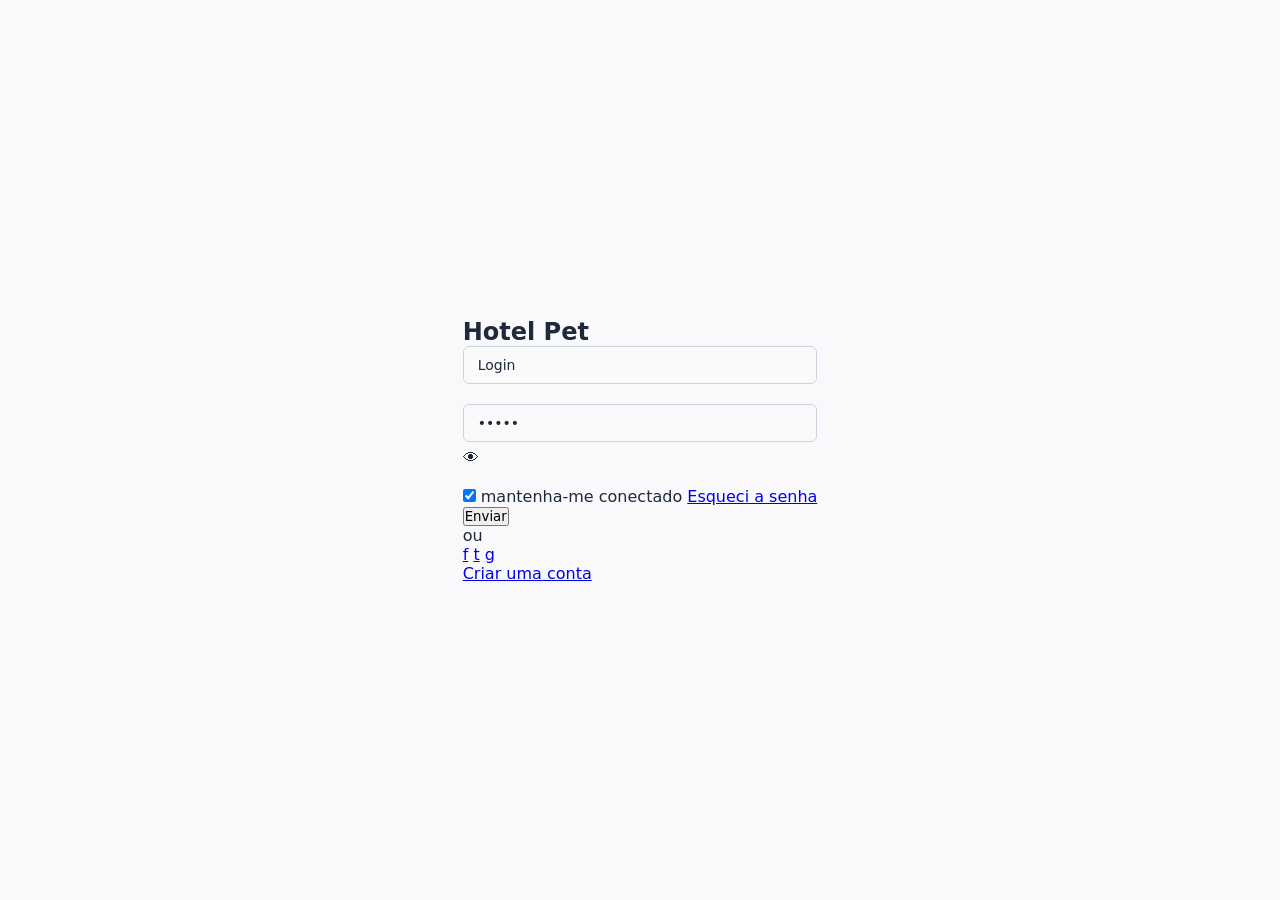
==== index.html @ 86fabcd9 "Adicionando trabalho ao GitHub" ====
<!DOCTYPE html>
<html lang="pt-BR">
<head>
  <meta charset="UTF-8">
  <meta name="viewport" content="width=device-width, initial-scale=1.0">
  <title>Hotel Pet</title>
  <link rel="stylesheet" href="global.css">
  <style>
    /* Estilos de controle para a Single Page Application (SPA) */
    .page {
      display: none;
      width: 100%;
    }
    .page.active-page {
      display: flex;
    }
    /* Esconde telas avulsas como Login e Criar Conta do layout com sidebar */
    .standalone-page {
      display: none;
      width: 100%;
      min-height: 100vh;
      align-items: center;
      justify-content: center;
    }
    .standalone-page.active-page {
      display: flex;
    }
    /* Estilos utilitários de cursor */
    [onclick] {
      cursor: pointer;
    }
  </style>
</head>
<body>

  <!-- ========================================== -->
  <!-- TELA 1: LOGIN                              -->
  <!-- ========================================== -->
  <section id="login" class="standalone-page active-page">
    <div class="login-container">
      <div class="image-section"></div>
      <div class="login-section">
        <h1 class="brand-title">Hotel Pet</h1>
        <form class="login-form" onsubmit="event.preventDefault(); navigateTo('pets');">
          <div class="form-group">
            <input type="text" class="form-control" placeholder="Login" value="Login">
          </div>
          <div class="form-group">
            <input type="password" class="form-control" placeholder="Senha" value="Senha">
            <span class="toggle-password">👁</span>
          </div>
          <div class="form-options">
            <label class="remember-me">
              <input type="checkbox" checked>
              <span>mantenha-me conectado</span>
            </label>
            <a href="#" onclick="alert('Instruções de recuperação enviadas.'); return false;" class="forgot-password">Esqueci a senha</a>
          </div>
          <button type="submit" class="btn-submit">Enviar</button>
        </form>
        <div class="divider"><span>ou</span></div>
        <div class="social-login">
          <a href="#" class="social-btn" title="Facebook">f</a>
          <a href="#" class="social-btn" title="Twitter">t</a>
          <a href="#" class="social-btn" title="Google">g</a>
        </div>
        <a href="#" onclick="navigateTo('criarConta'); return false;" class="create-account-link">Criar uma conta</a>
      </div>
    </div>
  </section>

  <!-- ========================================== -->
  <!-- TELA 2: CRIAR CONTA                        -->
  <!-- ========================================== -->
  <section id="criarConta" class="standalone-page">
    <div class="container">
      <div class="image-container"></div>
      <div class="card-container">
        <h1 class="brand-title">Hotel Pet</h1>
        <form class="register-form" onsubmit="event.preventDefault(); navigateTo('pets');">
          <div class="input-group">
            <input type="text" class="form-control" placeholder="Login" required>
          </div>
          <div class="input-group">
            <input type="password" class="form-control" placeholder="Senha" required>
            <button type="button" class="password-toggle" aria-label="Mostrar senha">👁</button>
          </div>
          <button type="submit" class="btn-submit">Criar conta</button>
        </form>
        <a href="#" onclick="navigateTo('login'); return false;" class="login-link">Já tem conta? Login</a>
      </div>
    </div>
  </section>

  <!-- ========================================== -->
  <!-- ESTRUTURA PRINCIPAL (PAINEL COM SIDEBAR)  -->
  <!-- ========================================== -->
  <div id="app-layout" style="display: none; width: 100%; min-height: 100vh;">
    
    <!-- Menu Lateral Fixo -->
    <aside class="sidebar">
      <div class="brand">Hotel Pet</div>
      <ul class="nav-list">
        <li class="nav-item" id="nav-pets"><a href="#" onclick="navigateTo('pets'); return false;">🐾 Pets</a></li>
        <li class="nav-item" id="nav-usuarios"><a href="#" onclick="navigateTo('usuarios'); return false;">👤 Usuários</a></li>
        <li class="nav-item" id="nav-configuracoes"><a href="#" onclick="navigateTo('configuracoes'); return false;">⚙ Configurações</a></li>
        <li class="nav-item" id="nav-reservas"><a href="#" onclick="navigateTo('reservas'); return false;">📖 Reservas</a></li>
      </ul>
    </aside>

    <!-- Área de Conteúdo Central -->
    <div class="main-wrapper">
      
      <!-- Topbar Compartilhada -->
      <header class="header">
        <div class="user-profile" onclick="navigateTo('editarPerfil')" title="Clique para editar seu perfil">
          <div class="avatar-circle">👤</div>
          <span>João da Silva</span>
        </div>
      </header>

      <!-- Sub-telas do Painel -->
      <main class="content">

        <!-- 3. LISTA DE PETS -->
        <section id="pets" class="page">
          <div style="width: 100%;">
            <div class="breadcrumb">Home / Pets</div>
            <h1 class="page-title">Pets</h1>
            <div class="action-bar">
              <button class="btn-outline" onclick="navigateTo('cadastrarPet')">+ Novo Pet</button>
            </div>
            <div class="filter-card">
              <div class="form-grid">
                <div class="form-group"><label for="pet-id">Id</label><input type="text" id="pet-id" class="form-control"></div>
                <div class="form-group"><label for="pet-raca">Raça</label><input type="text" id="pet-raca" class="form-control"></div>
                <div class="form-group"><label for="pet-nome">Nome</label><input type="text" id="pet-nome" class="form-control"></div>
                <div class="form-group"><label for="pet-tamanho">Tamanho</label><input type="text" id="pet-tamanho" class="form-control"></div>
              </div>
              <div class="form-actions">
                <button class="btn-primary">🔍 Pesquisar</button>
                <button class="btn-secondary">↺ Limpar</button>
              </div>
            </div>
            <div class="table-card">
              <table class="custom-table">
                <thead>
                  <tr>
                    <th style="width: 30px;"><input type="checkbox"></th>
                    <th>Id ↓</th><th>Nome ↓</th><th>Tipo ↓</th><th>Raça ↓</th><th>Tamanho ↓</th><th></th>
                  </tr>
                </thead>
                <tbody>
                  <tr>
                    <td><input type="checkbox" checked></td>
                    <td>12349984501</td><td>Max</td><td>Cachorro</td><td>Pastor Alemão</td><td>Grande</td>
                    <td class="table-actions">
                      <a href="#" onclick="navigateTo('editarPet'); return false;">Editar</a>
                      <a href="#" onclick="navigateTo('visualizarPet'); return false;">Visualizar</a>
                    </td>
                  </tr>
                  <tr>
                    <td><input type="checkbox"></td>
                    <td>12349984502</td><td>Ginger</td><td>Gato</td><td>Não definida</td><td>Pequeno</td>
                    <td class="table-actions">
                      <a href="#" onclick="navigateTo('editarPet'); return false;">Editar</a>
                      <a href="#" onclick="navigateTo('visualizarPet'); return false;">Visualizar</a>
                    </td>
                  </tr>
                </tbody>
              </table>
            </div>
          </div>
        </section>

        <!-- 4. CADASTRAR PET -->
        <section id="cadastrarPet" class="page">
          <div style="width: 100%;">
            <div class="breadcrumb">Home / Pet / Novo Pet</div>
            <div class="card-container">
              <h1 class="page-title">Novo Pet</h1>
              <form onsubmit="event.preventDefault(); navigateTo('pets');">
                <div class="form-content">
                  <div class="form-fields">
                    <div class="form-group"><label for="cad-proprietario">Proprietário *</label><input type="text" id="cad-proprietario" class="form-control" required></div>
                    <div class="form-group"><label for="cad-nome-pet">Nome *</label><input type="text" id="cad-nome-pet" class="form-control" required></div>
                    <div class="form-group">
                      <label for="cad-tipo-pet">Tipo *</label>
                      <select id="cad-tipo-pet" class="form-control" required>
                        <option value=""></option>
                        <option value="cachorro">Cachorro</option>
                        <option value="gato">Gato</option>
                        <option value="outro">Outro</option>
                      </select>
                    </div>
                    <div class="form-group"><label for="cad-raca-pet">Raça *</label><input type="text" id="cad-raca-pet" class="form-control" required></div>
                    <div class="form-group">
                      <label for="cad-tamanho-pet">Tamanho *</label>
                      <select id="cad-tamanho-pet" class="form-control" required>
                        <option value=""></option>
                        <option value="pequeno">Pequeno</option>
                        <option value="medio">Médio</option>
                        <option value="grande">Grande</option>
                      </select>
                    </div>
                  </div>
                  <div class="image-upload-section">
                    <label>Imagem</label>
                    <div class="image-placeholder"></div>
                  </div>
                </div>
                <div class="form-actions">
                  <button type="submit" class="btn-primary">💾 Salvar</button>
                  <button type="reset" class="btn-secondary">↺ Limpar</button>
                  <button type="button" class="btn-secondary" onclick="navigateTo('pets')">← Cancelar</button>
                </div>
              </form>
            </div>
          </div>
        </section>

        <!-- 5. EDITAR PET -->
        <section id="editarPet" class="page">
          <div style="width: 100%;">
            <div class="breadcrumb">Home / Pet / Editar Pet</div>
            <div class="card-container">
              <h1 class="page-title">Editar Pet</h1>
              <form onsubmit="event.preventDefault(); navigateTo('pets');">
                <div class="form-content">
                  <div class="form-fields">
                    <div class="form-group"><label for="edit-nome-pet">Nome *</label><input type="text" id="edit-nome-pet" class="form-control" value="Max" required></div>
                    <div class="form-group">
                      <label for="edit-tipo-pet">Tipo *</label>
                      <select id="edit-tipo-pet" class="form-control" required>
                        <option value="cachorro" selected>Cachorro</option>
                        <option value="gato">Gato</option>
                      </select>
                    </div>
                    <div class="form-group"><label for="edit-raca-pet">Raça *</label><input type="text" id="edit-raca-pet" class="form-control" value="Pastor Alemão" required></div>
                    <div class="form-group">
                      <label for="edit-tamanho-pet">Tamanho *</label>
                      <select id="edit-tamanho-pet" class="form-control" required>
                        <option value="grande" selected>Grande</option>
                      </select>
                    </div>
                  </div>
                  <div class="image-upload-section">
                    <label>Imagem</label>
                    <div class="image-placeholder"></div>
                  </div>
                </div>
                <div class="form-actions">
                  <button type="submit" class="btn-primary">💾 Salvar</button>
                  <button type="reset" class="btn-secondary">↺ Limpar</button>
                  <button type="button" class="btn-secondary" onclick="navigateTo('pets')">← Cancelar</button>
                </div>
              </form>
            </div>
          </div>
        </section>

        <!-- 6. VISUALIZAR PET -->
        <section id="visualizarPet" class="page">
          <div style="width: 100%;">
            <div class="breadcrumb">Home / pets / ver pet</div>
            <div class="card-container">
              <h1 class="page-title">Ver pet</h1>
              <div class="top-actions">
                <button class="btn-action-outline" onclick="navigateTo('editarPet')">✏️ Editar</button>
                <button class="btn-action-outline" onclick="if(confirm('Deseja excluir?')) navigateTo('pets')">✖ Deletar</button>
              </div>
              <div class="details-container">
                <div class="detail-row"><span class="detail-label">Proprietário:</span><span class="detail-value">José da Silva</span></div>
                <div class="detail-row"><span class="detail-label">Id:</span><span class="detail-value">1234509876</span></div>
                <div class="detail-row"><span class="detail-label">Nome:</span><span class="detail-value">Max</span></div>
                <div class="detail-row"><span class="detail-label">Tipo:</span><span class="detail-value">Cachorro</span></div>
                <div class="detail-row"><span class="detail-label">Raça:</span><span class="detail-value">Pastor Alemão</span></div>
                <div class="detail-row">
                  <span class="detail-label">Imagem</span>
                  <div class="detail-value"><div class="image-placeholder"></div></div>
                </div>
                <div class="detail-row">
                  <span class="detail-label">Reservas:</span>
                  <div class="detail-value reservations-list">
                    <span class="res-blue" onclick="navigateTo('verReserva')">02/05/2021 - 07/05/2021 (completa)</span>
                    <span class="res-green" onclick="navigateTo('editReservaEmAndamento')">02/05/2021 - 07/05/2021 (em andamento)</span>
                  </div>
                </div>
                <div class="bottom-actions">
                  <button class="btn-back" onclick="navigateTo('pets')">← Voltar</button>
                </div>
              </div>
            </div>
          </div>
        </section>

        <!-- 7. LISTA DE USUÁRIOS -->
        <section id="usuarios" class="page">
          <div style="width: 100%;">
            <div class="breadcrumb">Home / Usuários</div>
            <h1 class="page-title">Usuários</h1>
            <div class="action-bar">
              <button class="btn-outline" onclick="navigateTo('cadastrarUsuario')">+ novo</button>
              <button class="btn-outline">- Remover</button>
              <button class="btn-outline">✓ Mudar status</button>
            </div>
            <div class="view-filter">
              <span>Visualizar Por:</span>
              <button class="btn-toggle">Usuários</button>
              <button class="btn-toggle blue">Função</button>
            </div>
            <div class="filter-card">
              <div class="form-grid">
                <div class="form-group"><label for="usr-id">Id</label><input type="text" id="usr-id" class="form-control"></div>
                <div class="form-group"><label>Criado em</label><div class="date-inputs"><input type="date" class="form-control"><input type="date" class="form-control"></div></div>
                <div class="form-group"><label for="usr-email">Email</label><input type="text" id="usr-email" class="form-control"></div>
                <div class="form-group"><label for="usr-nome">Nome</label><input type="text" id="usr-nome" class="form-control"></div>
                <div class="form-group">
                  <label for="usr-status">Status</label>
                  <select id="usr-status" class="form-control">
                    <option value=""></option>
                    <option value="ativo">Ativo</option>
                    <option value="inativo">Inativo</option>
                  </select>
                </div>
                <div class="form-group">
                  <label for="usr-funcao">Função</label>
                  <select id="usr-funcao" class="form-control">
                    <option value=""></option>
                    <option value="gerente">Gerente</option>
                    <option value="funcionario">Funcionário</option>
                    <option value="cliente">Cliente</option>
                  </select>
                </div>
              </div>
              <div class="form-actions">
                <button class="btn-primary">🔍 Pesquisar</button>
                <button class="btn-secondary">↺ Limpar</button>
              </div>
            </div>
            <div class="table-card">
              <table class="custom-table">
                <thead>
                  <tr>
                    <th style="width: 30px;"><input type="checkbox"></th>
                    <th style="width: 40px;">Foto</th>
                    <th>Email ↓</th><th>Nome ↓</th><th>Função ↓</th><th>Status ↓</th><th>Criado em ↓</th><th></th>
                  </tr>
                </thead>
                <tbody>
                  <tr>
                    <td><input type="checkbox" checked></td>
                    <td><div class="avatar-circle">👤</div></td>
                    <td>joaodasilva@pet.com</td><td>João da Silva</td><td>Gerente</td>
                    <td><span class="badge badge-success">Ativo</span></td><td>19/02/2020</td>
                    <td class="table-actions">
                      <a href="#" onclick="navigateTo('editarPerfil'); return false;">Editar</a>
                      <a href="#" onclick="navigateTo('editarPerfil'); return false;">Visualizar</a>
                    </td>
                  </tr>
                  <tr>
                    <td><input type="checkbox"></td>
                    <td><div class="avatar-circle">👤</div></td>
                    <td>maria@pet.com</td><td>Maria da Silva</td><td>Funcionário</td>
                    <td><span class="badge badge-danger">Inativo</span></td><td>19/02/2020</td>
                    <td class="table-actions">
                      <a href="#" onclick="navigateTo('editarPerfil'); return false;">Editar</a>
                      <a href="#" onclick="navigateTo('editarPerfil'); return false;">Visualizar</a>
                    </td>
                  </tr>
                </tbody>
              </table>
            </div>
          </div>
        </section>

        <!-- 8. CADASTRAR USUÁRIO -->
        <section id="cadastrarUsuario" class="page">
          <div style="width: 100%;">
            <div class="breadcrumb">Home / Usuário / Novo usuário</div>
            <div class="card-container">
              <h1 class="page-title">Novo Usuário</h1>
              <form class="profile-form" onsubmit="event.preventDefault(); navigateTo('usuarios');">
                <div class="form-group"><label for="cad-usr-email">Email *</label><input type="email" id="cad-usr-email" class="form-control" required></div>
                <div class="form-group"><label for="cad-usr-nome">Nome *</label><input type="text" id="cad-usr-nome" class="form-control" required></div>
                <div class="form-group"><label for="cad-usr-sobrenome">Sobrenome</label><input type="text" id="cad-usr-sobrenome" class="form-control"></div>
                <div class="form-group"><label for="cad-usr-telefone">Telefone *</label><input type="tel" id="cad-usr-telefone" class="form-control" required></div>
                <div class="form-group">
                  <label for="cad-usr-funcao">Função</label>
                  <select id="cad-usr-funcao" class="form-control">
                    <option value="funcionario">Funcionário</option>
                    <option value="cliente">Cliente</option>
                    <option value="gerente">Gerente</option>
                  </select>
                </div>
                <div class="image-placeholder"></div>
                <div class="form-actions">
                  <button type="submit" class="btn-primary">💾 Salvar</button>
                  <button type="reset" class="btn-secondary">↺ Limpar</button>
                  <button type="button" class="btn-secondary" onclick="navigateTo('usuarios')">← Cancelar</button>
                </div>
              </form>
            </div>
          </div>
        </section>

        <!-- 9. EDITAR PERFIL / USUÁRIO -->
        <section id="editarPerfil" class="page">
          <div style="width: 100%;">
            <div class="breadcrumb">Home / Editar Perfil</div>
            <div class="card-container">
              <h1 class="page-title">Editar Perfil</h1>
              <form class="edit-form" onsubmit="event.preventDefault(); navigateTo('usuarios');">
                <div class="form-group"><label for="edit-email">Email *</label><input type="email" id="edit-email" class="form-control" value="joaodasilva@pet.com" required></div>
                <div class="form-group"><label for="edit-nome">Nome *</label><input type="text" id="edit-nome" class="form-control" value="João" required></div>
                <div class="form-group"><label for="edit-sobrenome">Sobrenome</label><input type="text" id="edit-sobrenome" class="form-control" value="da Silva"></div>
                <div class="form-group"><label for="edit-telefone">Telefone *</label><input type="text" id="edit-telefone" class="form-control" value="+55 (73) 99876-8943" required></div>
                <div class="form-group">
                  <label for="edit-funcao">Função</label>
                  <select id="edit-funcao" class="form-control">
                    <option value="funcionario" selected>Funcionário</option>
                    <option value="cliente">Cliente</option>
                    <option value="gerente">Gerente</option>
                  </select>
                </div>
                <div class="avatar-placeholder"></div>
                <div class="form-actions">
                  <button type="submit" class="btn-primary">💾 Salvar</button>
                  <button type="reset" class="btn-secondary">↺ Limpar</button>
                  <button type="button" class="btn-secondary" onclick="navigateTo('usuarios')">← Cancelar</button>
                </div>
              </form>
            </div>
          </div>
        </section>

        <!-- 10. CONFIGURAÇÕES -->
        <section id="configuracoes" class="page">
          <div style="width: 100%;">
            <div class="breadcrumb">Home / Configurações</div>
            <div class="card-container">
              <h1 class="page-title">Configurações</h1>
              <form class="settings-form" onsubmit="event.preventDefault(); alert('Configurações salvas!');">
                <div class="form-group"><label for="valor-diaria">Valor da diária</label><input type="text" id="valor-diaria" class="form-control" value="R$ 10,00"></div>
                <div class="form-group"><label for="vagas">Vagas disponíveis</label><input type="number" id="vagas" class="form-control" value="3"></div>
                <div class="form-actions">
                  <button type="submit" class="btn-primary">💾 Salvar</button>
                  <button type="reset" class="btn-secondary">↺ Limpar</button>
                </div>
              </form>
            </div>
          </div>
        </section>

        <!-- 11. LISTA DE RESERVAS -->
        <section id="reservas" class="page">
          <div style="width: 100%;">
            <div class="breadcrumb">Home / Reservas</div>
            <h1 class="page-title">Reservas</h1>
            <div class="action-bar">
              <button class="btn-outline" onclick="navigateTo('fazerReserva')">+ Nova reserva</button>
            </div>
            <div class="filter-card">
              <div class="form-grid">
                <div class="form-group"><label for="res-id">Id</label><input type="text" id="res-id" class="form-control"></div>
                <div class="form-group"><label>Período</label><div class="double-inputs"><input type="date" class="form-control"><input type="date" class="form-control"></div></div>
                <div class="form-group"><label for="res-proprietario">Proprietário</label><input type="text" id="res-proprietario" class="form-control"></div>
                <div class="form-group"><label>Total</label><div class="double-inputs"><input type="text" class="form-control" value="R$ 0,00"><input type="text" class="form-control" value="R$ 0,00"></div></div>
                <div class="form-group">
                  <label for="res-status">Status</label>
                  <select id="res-status" class="form-control">
                    <option value=""></option>
                    <option value="reservada">Reservada</option>
                    <option value="em_progresso">Em progresso</option>
                    <option value="finalizada">Finalizada</option>
                  </select>
                </div>
                <div class="form-group"><label for="res-pet">Pet</label><input type="text" id="res-pet" class="form-control"></div>
              </div>
              <div class="form-actions">
                <button class="btn-primary">🔍 Pesquisar</button>
                <button class="btn-secondary">↺ Limpar</button>
              </div>
            </div>
            <div class="table-card">
              <table class="custom-table">
                <thead>
                  <tr>
                    <th style="width: 30px;"><input type="checkbox"></th>
                    <th>Id ↓</th><th>Pet ↓</th><th>Chegada ↓</th><th>Partida ↓</th><th>Status ↓</th><th>Total ↓</th><th></th>
                  </tr>
                </thead>
                <tbody>
                  <tr>
                    <td><input type="checkbox" checked></td>
                    <td>12349984501</td><td>Max</td><td>02/05/2021</td><td>07/05/2021</td>
                    <td><span class="badge badge-reservada">Reservada</span></td><td>R$ 40,00</td>
                    <td class="table-actions">
                      <a href="#" onclick="navigateTo('editReservaEmAndamento'); return false;">Editar</a>
                      <a href="#" onclick="navigateTo('verReserva'); return false;">Visualizar</a>
                    </td>
                  </tr>
                  <tr>
                    <td><input type="checkbox"></td>
                    <td>12349984502</td><td>Ginger</td><td>02/05/2021</td><td>07/05/2021</td>
                    <td><span class="badge badge-progresso">Em progresso</span></td><td>R$ 40,00</td>
                    <td class="table-actions">
                      <a href="#" onclick="navigateTo('editReservaEmAndamento'); return false;">Editar</a>
                      <a href="#" onclick="navigateTo('verReserva'); return false;">Visualizar</a>
                    </td>
                  </tr>
                </tbody>
              </table>
            </div>
          </div>
        </section>

        <!-- 12. FAZER RESERVA -->
        <section id="fazerReserva" class="page">
          <div style="width: 100%;">
            <div class="breadcrumb">Home / reservas / nova reserva</div>
            <div class="card-container">
              <h1 class="page-title">Fazer reserva</h1>
              <form class="reservation-form" onsubmit="event.preventDefault(); navigateTo('reservas');">
                <div class="form-group"><label for="fz-pet">Pet *</label><input type="text" id="fz-pet" class="form-control" value="Max" required></div>
                <div class="form-group">
                  <label>Período *</label>
                  <div class="date-range-group">
                    <div class="date-input-wrapper"><input type="date" value="2021-05-02" required></div>
                    <div class="date-input-wrapper"><input type="date" value="2021-05-07" required></div>
                  </div>
                </div>
                <div class="form-group"><label for="fz-notas">Notas</label><textarea id="fz-notas" class="form-control">Lorem ipsum dolor sit amet...</textarea></div>
                <div class="total-price">Total das diárias: <span>R$ 40,00</span></div>
                <div class="form-actions">
                  <button type="submit" class="btn-primary">💾 Salvar</button>
                  <button type="reset" class="btn-secondary">↺ Limpar</button>
                  <button type="button" class="btn-secondary" onclick="navigateTo('reservas')">← Cancelar</button>
                </div>
              </form>
            </div>
          </div>
        </section>

        <!-- 13. EDITAR RESERVA EM ANDAMENTO -->
        <section id="editReservaEmAndamento" class="page">
          <div style="width: 100%;">
            <div class="breadcrumb">Home / reservas / editar reserva</div>
            <div class="card-container">
              <h1 class="page-title">Editar reserva</h1>
              <form onsubmit="event.preventDefault(); navigateTo('reservas');">
                <div class="form-group"><label for="ed-proprietario">Proprietário *</label><input type="text" id="ed-proprietario" class="form-control" value="José da Silva"></div>
                <div class="form-group"><label for="ed-pet">Pet *</label><input type="text" id="ed-pet" class="form-control" value="Max"></div>
                <div class="form-group">
                  <label>Período *</label>
                  <div class="date-row">
                    <input type="date" class="form-control" value="2021-05-02">
                    <input type="date" class="form-control" value="2021-05-07">
                  </div>
                </div>
                <div class="form-group"><label for="ed-notas">Notas</label><textarea id="ed-notas" class="form-control">Lorem ipsum dolor sit amet...</textarea></div>
                <div class="form-group">
                  <label for="ed-status">Status *</label>
                  <select id="ed-status" class="form-control">
                    <option value="em_andamento" selected>Em andamento</option>
                    <option value="concluido">Concluído</option>
                    <option value="cancelado">Cancelado</option>
                  </select>
                </div>
                <div class="form-group"><label for="ed-anotacoes">Anotações do funcionário</label><textarea id="ed-anotacoes" class="form-control">Lorem ipsum dolor sit amet...</textarea></div>
                <div class="image-upload-group">
                  <div class="image-placeholder"></div>
                  <div class="add-image-btn">+</div>
                </div>
                <div class="total-price">Total das diárias: <span>R$ 40,00</span></div>
                <div class="form-actions">
                  <button type="submit" class="btn-primary">💾 Salvar</button>
                  <button type="reset" class="btn-secondary">↺ Limpar</button>
                  <button type="button" class="btn-secondary" onclick="navigateTo('reservas')">← Cancelar</button>
                </div>
              </form>
            </div>
          </div>
        </section>

        <!-- 14. VER RESERVA -->
        <section id="verReserva" class="page">
          <div style="width: 100%;">
            <div class="breadcrumb">Home / reservas / ver reserva</div>
            <div class="details-card">
              <h1 class="page-title">Ver reserva</h1>
              <div class="details-list">
                <div class="detail-row"><span class="detail-label">Id:</span><span class="detail-value">1234099871</span></div>
                <div class="detail-row"><span class="detail-label">Proprietário:</span><span class="detail-value">José da Silva</span></div>
                <div class="detail-row"><span class="detail-label">Pet:</span><span class="detail-value"><a href="#" onclick="navigateTo('visualizarPet'); return false;">Max</a></span></div>
                <div class="detail-row"><span class="detail-label">Chegada:</span><span class="detail-value">02/05/2021</span></div>
                <div class="detail-row"><span class="detail-label">Partida:</span><span class="detail-value">07/05/2021</span></div>
                <div class="detail-row"><span class="detail-label">Notas:</span><span class="detail-value">Lorem ipsum dolor sit amet...</span></div>
                <div class="detail-row"><span class="detail-label">Anotações dos Funcionários:</span><span class="detail-value">Lorem ipsum dolor sit amet...</span></div>
                <div class="detail-row">
                  <span class="detail-label">Imagens</span>
                  <div class="detail-value">
                    <div class="images-grid">
                      <div class="image-placeholder"></div>
                      <div class="image-placeholder"></div>
                    </div>
                  </div>
                </div>
                <div class="detail-row" style="align-items: center;">
                  <span class="detail-label">Status:</span>
                  <div class="detail-value"><span class="status-badge">Finalizada</span></div>
                </div>
                <div class="detail-row"><span class="detail-label">Total das diárias:</span><span class="detail-value">R$ 40,00</span></div>
                <div class="detail-row"><span class="detail-label">Recibo:</span><span class="detail-value"><a href="#">📎 recibo.pdf</a></span></div>
                <div class="detail-row"><span class="detail-label">Criado em:</span><span class="detail-value">02/05/2021</span></div>
                <div class="detail-row"><span class="detail-label">Atualizado em:</span><span class="detail-value">07/05/2021</span></div>
              </div>
              <button class="btn-back" onclick="navigateTo('reservas')">← Voltar</button>
            </div>
          </div>
        </section>

      </main>
    </div>
  </div>

  <!-- ========================================== -->
  <!-- SCRIPT DE NAVEGAÇÃO E ROTEAR DAS TELAS    -->
  <!-- ========================================== -->
  <script>
    function navigateTo(pageId) {
      // 1. Oculta todas as páginas avulsas e do painel
      document.querySelectorAll('.standalone-page, .page').forEach(page => {
        page.classList.remove('active-page');
      });

      // 2. Se for tela fora do painel (login/registro)
      if (pageId === 'login' || pageId === 'criarConta') {
        document.getElementById('app-layout').style.display = 'none';
        document.getElementById(pageId).classList.add('active-page');
      } else {
        // Exibe o layout do painel com sidebar
        document.getElementById('app-layout').style.display = 'flex';
        
        // Exibe a tela específica solicitada
        const targetPage = document.getElementById(pageId);
        if (targetPage) {
          targetPage.classList.add('active-page');
        }

        // Atualiza a opção ativa na barra lateral
        document.querySelectorAll('.nav-item').forEach(item => item.classList.remove('active'));

        if (['pets', 'cadastrarPet', 'editarPet', 'visualizarPet'].includes(pageId)) {
          document.getElementById('nav-pets')?.classList.add('active');
        } else if (['usuarios', 'cadastrarUsuario', 'editarPerfil'].includes(pageId)) {
          document.getElementById('nav-usuarios')?.classList.add('active');
        } else if (pageId === 'configuracoes') {
          document.getElementById('nav-configuracoes')?.classList.add('active');
        } else if (['reservas', 'fazerReserva', 'editReservaEmAndamento', 'verReserva'].includes(pageId)) {
          document.getElementById('nav-reservas')?.classList.add('active');
        }
      }

      // Rola a tela para o topo
      window.scrollTo(0, 0);
    }
  </script>

</body>
</html>
---- global.css ----
:root {
  --color-primary: #d99b26;          /* Amarelo fosco principal */
  --color-primary-hover: #b8821d;    /* Amarelo mais escuro*/
  --color-primary-light: #fef7e7;    /* Fundo suave/ativo dos menus */
  --color-primary-border: #e6b34d;   /* Borda para destaque */

  /* Cores Neutras / Backgrounds */
  --bg-page: #f9f9fb;                /* Fundo geral da página */
  --bg-card: #ffffff;                /* Fundo dos cards e contêineres */
  --bg-sidebar: #ffffff;             /* Fundo da barra lateral */
  --bg-input: #fafafa;               /* Fundo de inputs e textareas */

  /* Bordas e Linhas */
  --border-color: #e2e8f0;           /* Borda padrão suave */
  --border-input: #cbd5e1;           /* Borda de inputs */

  /* Textos */
  --text-main: #1e293b;              /* Texto principal (escuro elegante) */
  --text-muted: #64748b;             /* Subtítulos e labels */
  --text-light: #94a3b8;             /* Textos secundários */

  /* Sombras Modernas */
  --shadow-sm: 0 1px 3px rgba(0,0,0,0.05);
  --shadow-md: 0 4px 12px rgba(0,0,0,0.05);

  /* Arredondamento */
  --radius-sm: 6px;
  --radius-md: 10px;
}

/* --- RESET & BASES GLOBAL --- */
* {
  box-sizing: border-box;
  margin: 0;
  padding: 0;
  font-family: 'Segoe UI', system-ui, -apple-system, sans-serif;
}

body {
  background-color: var(--bg-page);
  color: var(--text-main);
  min-height: 100vh;
  display: flex;
}

/* --- LAYOUT PRINCIPAL --- */
.sidebar {
  width: 240px;
  background-color: var(--bg-sidebar);
  border-right: 1px solid var(--border-color);
  padding: 24px 0;
  display: flex;
  flex-direction: column;
}

.brand {
  color: var(--color-primary);
  font-size: 22px;
  font-weight: 700;
  padding: 0 24px 30px;
  letter-spacing: -0.5px;
}

.nav-list {
  list-style: none;
}

.nav-item a {
  display: flex;
  align-items: center;
  gap: 12px;
  padding: 12px 24px;
  color: var(--text-muted);
  text-decoration: none;
  font-size: 14px;
  font-weight: 500;
  transition: all 0.2s ease;
}

.nav-item a:hover {
  color: var(--color-primary);
  background-color: var(--color-primary-light);
}

.nav-item.active a {
  background-color: var(--color-primary-light);
  color: var(--color-primary);
  font-weight: 600;
  border-right: 3px solid var(--color-primary);
}

.main-wrapper {
  flex: 1;
  display: flex;
  flex-direction: column;
}

.header {
  height: 64px;
  background-color: var(--bg-card);
  border-bottom: 1px solid var(--border-color);
  display: flex;
  justify-content: flex-end;
  align-items: center;
  padding: 0 32px;
}

.user-profile {
  display: flex;
  align-items: center;
  gap: 12px;
  font-size: 14px;
  font-weight: 500;
  color: var(--text-main);
}

.avatar-circle {
  width: 36px;
  height: 36px;
  border-radius: 50%;
  background-color: var(--color-primary-light);
  color: var(--color-primary);
  display: flex;
  align-items: center;
  justify-content: center;
  font-size: 16px;
  border: 1px solid var(--color-primary-border);
}

.content {
  padding: 32px;
}

.breadcrumb {
  font-size: 14px;
  color: var(--text-muted);
  margin-bottom: 24px;
}

/* --- CARDS & FORMULÁRIOS --- */
.card-container {
  background-color: var(--bg-card);
  padding: 40px;
  border-radius: var(--radius-md);
  box-shadow: var(--shadow-sm);
  border: 1px solid var(--border-color);
  max-width: 900px;
}

.page-title {
  font-size: 22px;
  font-weight: 600;
  color: var(--text-main);
  margin-bottom: 28px;
}

.reservation-form,
.profile-form {
  max-width: 440px;
}

.form-group {
  margin-bottom: 20px;
  display: flex;
  flex-direction: column;
  gap: 6px;
}

.form-group label {
  font-size: 14px;
  font-weight: 500;
  color: var(--text-muted);
}

.form-control {
  padding: 10px 14px;
  border: 1px solid var(--border-input);
  border-radius: var(--radius-sm);
  outline: none;
  background-color: var(--bg-input);
  font-size: 14px;
  color: var(--text-main);
  transition: border-color 0.2s ease, box-shadow 0.2s ease;
  width: 100%;
}

.form-control:focus {
  border-color: var(--color-primary);
  box-shadow: 0 0 0 3px rgba(217, 155, 38, 0.15);
  background-color: #ffffff;
}

.date-range-group {
  display: flex;
  gap: 16px;
}

.date-input-wrapper {
  flex: 1;
}

.date-input-wrapper input[type="date"] {
  width: 100%;
  padding: 10px 14px;
  border: 1px solid var(--border-input);
  border-radius: var(--radius-sm);
  font-size: 14px;
  background-color: var(--bg-input);
  color: var(--text-main);
}

textarea.form-control {
  resize: vertical;
  min-height: 100px;
}

select.form-control {
  appearance: none;
  -webkit-appearance: none;
  background-image: url('data:image/svg+xml;utf8,<svg fill="%2364748b" height="24" viewBox="0 0 24 24" width="24" xmlns="http://www.w3.org/2000/svg"><path d="M7 10l5 5 5-5z"/></svg>');
  background-repeat: no-repeat;
  background-position: right 12px center;
  cursor: pointer;
}

.dropdown-options-box {
  border: 1px solid var(--border-color);
  background: var(--bg-card);
  border-radius: var(--radius-sm);
  padding: 12px 14px;
  margin-top: 4px;
  display: flex;
  flex-direction: column;
  gap: 8px;
  font-size: 14px;
  color: var(--text-main);
  box-shadow: var(--shadow-sm);
}

.total-price {
  margin: 24px 0;
  font-size: 16px;
  font-weight: 500;
  color: var(--text-main);
}

.total-price span {
  color: var(--color-primary);
  font-weight: 700;
  margin-left: 6px;
}

/* --- BOTÕES --- */
.form-actions {
  display: flex;
  gap: 12px;
  margin-top: 24px;
}

.btn-primary {
  background-color: var(--color-primary);
  color: #ffffff;
  border: none;
  padding: 10px 24px;
  border-radius: var(--radius-sm);
  cursor: pointer;
  font-size: 14px;
  font-weight: 600;
  display: inline-flex;
  align-items: center;
  gap: 8px;
  transition: background-color 0.2s ease;
}

.btn-primary:hover {
  background-color: var(--color-primary-hover);
}

.btn-secondary {
  background-color: #ffffff;
  color: var(--text-muted);
  border: 1px solid var(--border-input);
  padding: 10px 24px;
  border-radius: var(--radius-sm);
  cursor: pointer;
  font-size: 14px;
  font-weight: 500;
  display: inline-flex;
  align-items: center;
  gap: 8px;
  transition: all 0.2s ease;
}

.btn-secondary:hover {
  border-color: var(--color-primary);
  color: var(--color-primary);
}

/* --- PLACEHOLDERS E TELA DE LOGIN/CADASTRO --- */
.auth-container {
  display: flex;
  width: 100%;
  max-width: 1000px;
  height: 560px;
  margin: auto;
  box-shadow: var(--shadow-md);
  border-radius: var(--radius-md);
  overflow: hidden;
}

.image-container {
  flex: 1.2;
  background-color: #f1f5f9;
  border-right: 1px solid var(--border-color);
  position: relative;
}

.card-auth {
  flex: 1;
  background-color: var(--bg-card);
  padding: 48px;
  display: flex;
  flex-direction: column;
  align-items: center;
  justify-content: center;
}

.login-link {
  margin-top: 24px;
  color: var(--color-primary);
  font-size: 14px;
  text-decoration: none;
  font-weight: 500;
}

.login-link:hover {
  text-decoration: underline;
}
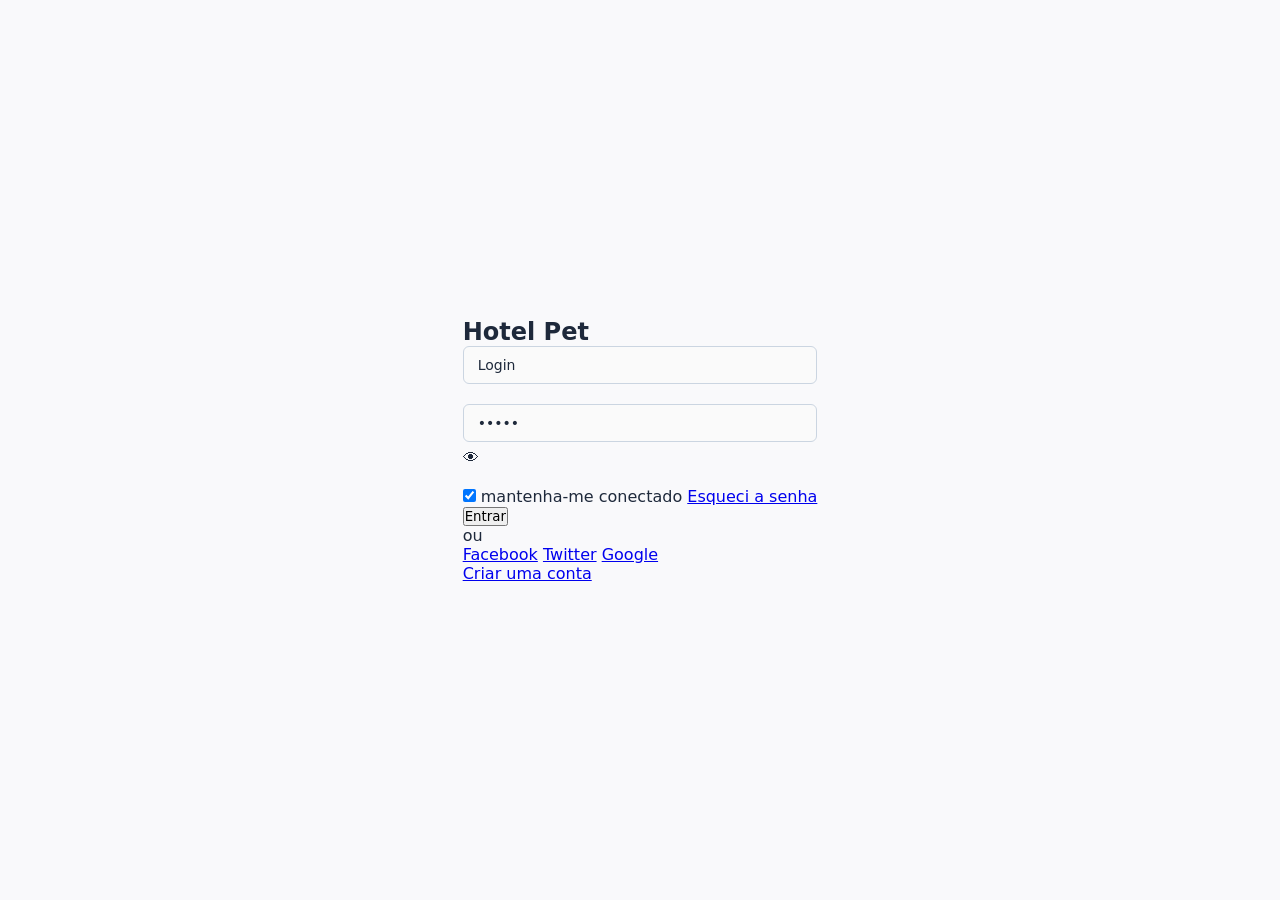
==== commit 41d5c2d2: "Atualizando Index" ====
--- a/index.html
+++ b/index.html
@@ -56,13 +56,13 @@
             </label>
             <a href="#" onclick="alert('Instruções de recuperação enviadas.'); return false;" class="forgot-password">Esqueci a senha</a>
           </div>
-          <button type="submit" class="btn-submit">Enviar</button>
+          <button type="submit" class="btn-submit">Entrar</button>
         </form>
         <div class="divider"><span>ou</span></div>
         <div class="social-login">
-          <a href="#" class="social-btn" title="Facebook">f</a>
-          <a href="#" class="social-btn" title="Twitter">t</a>
-          <a href="#" class="social-btn" title="Google">g</a>
+          <a href="#" class="social-btn" title="Facebook">Facebook</a>
+          <a href="#" class="social-btn" title="Twitter">Twitter</a>
+          <a href="#" class="social-btn" title="Google">Google</a>
         </div>
         <a href="#" onclick="navigateTo('criarConta'); return false;" class="create-account-link">Criar uma conta</a>
       </div>
@@ -668,4 +668,4 @@
   </script>
 
 </body>
-</html>+</html>
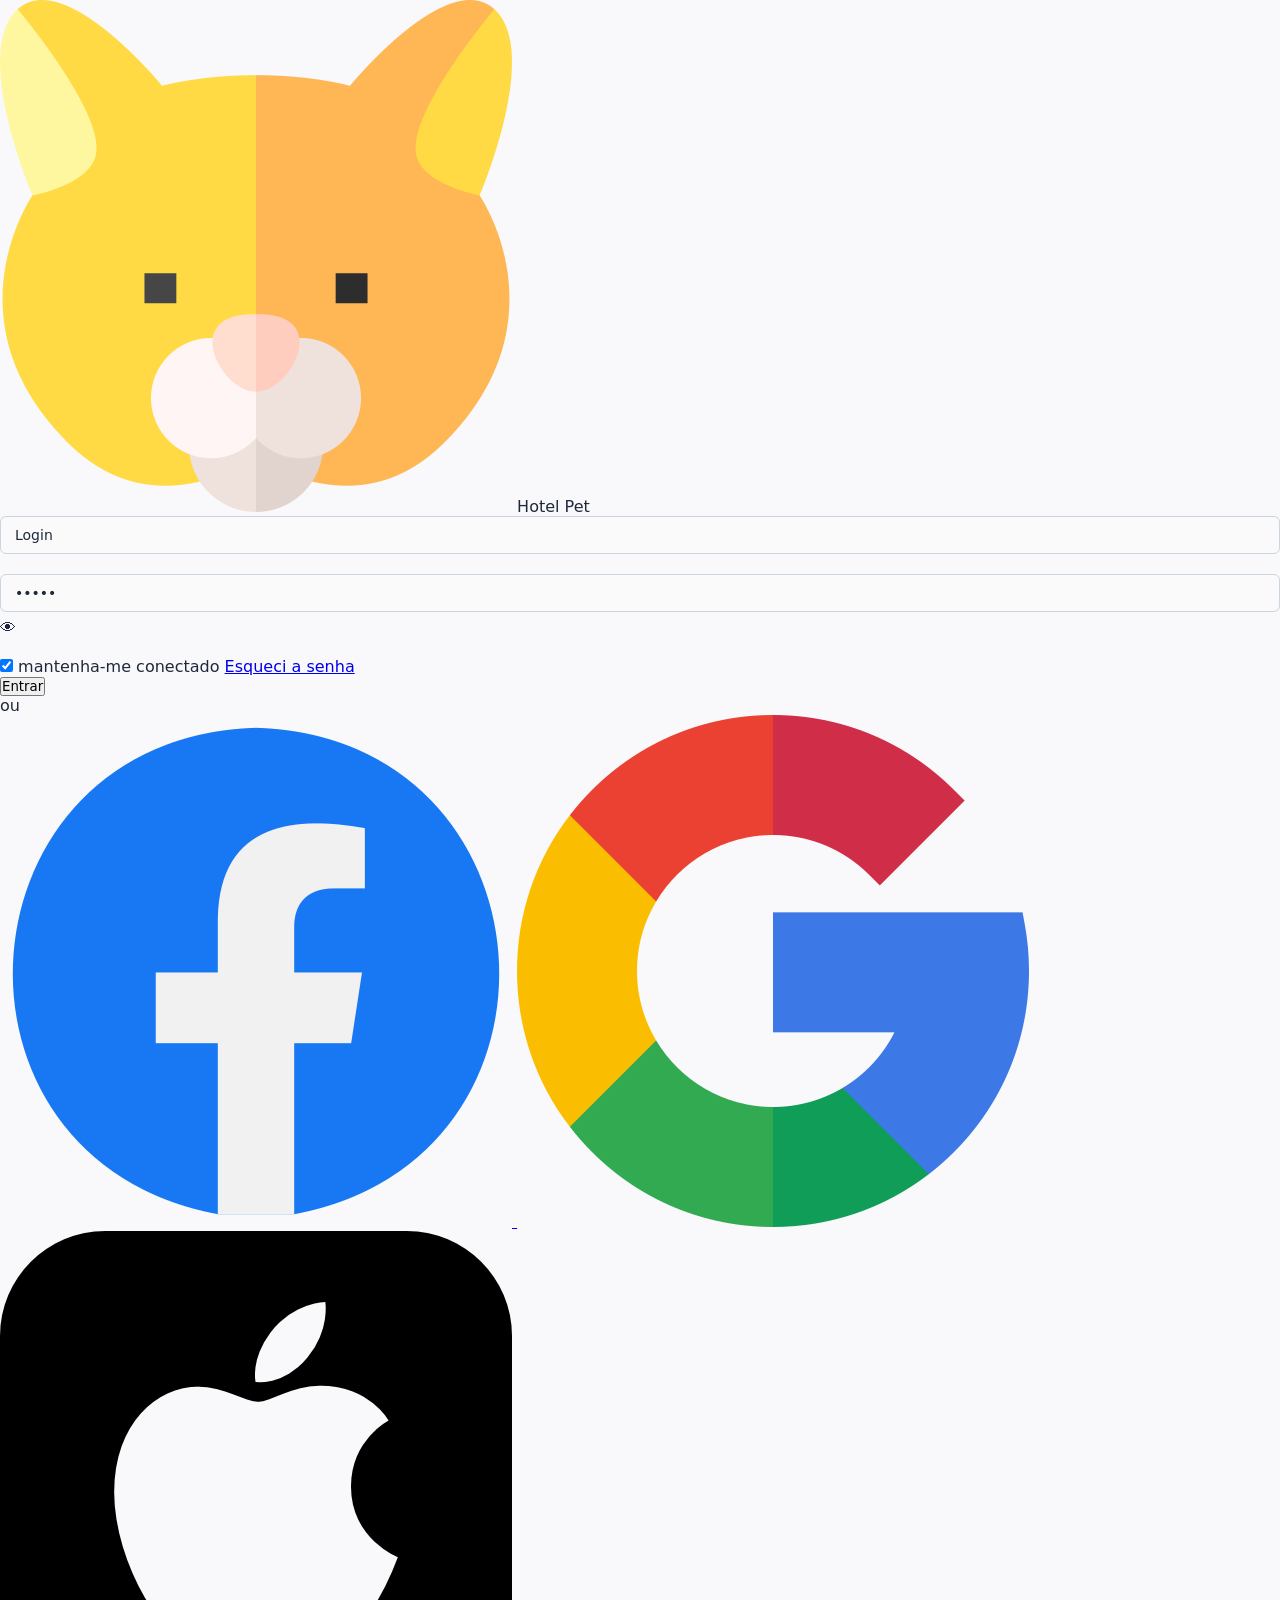
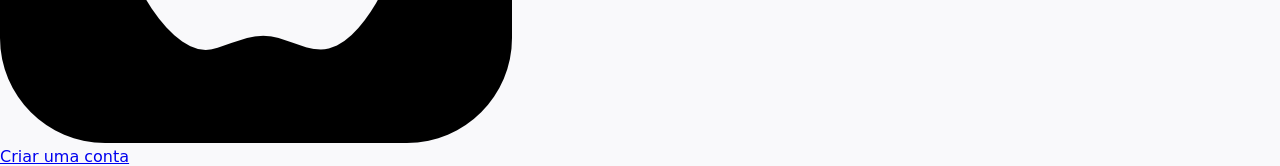
==== commit 0d5cda21: "Chamando imagens" ====
--- a/index.html
+++ b/index.html
@@ -40,7 +40,10 @@
     <div class="login-container">
       <div class="image-section"></div>
       <div class="login-section">
-        <h1 class="brand-title">Hotel Pet</h1>
+        <div class="brand-title">
+  <img src="pet.png" alt="Logo Hotel Pet">
+  <span>Hotel Pet</span>
+</div>
         <form class="login-form" onsubmit="event.preventDefault(); navigateTo('pets');">
           <div class="form-group">
             <input type="text" class="form-control" placeholder="Login" value="Login">
@@ -60,10 +63,18 @@
         </form>
         <div class="divider"><span>ou</span></div>
         <div class="social-login">
-          <a href="#" class="social-btn" title="Facebook">Facebook</a>
-          <a href="#" class="social-btn" title="Twitter">Twitter</a>
-          <a href="#" class="social-btn" title="Google">Google</a>
-        </div>
+  <a href="#" class="social-btn" title="Facebook">
+    <img src="facebook.png" alt="Facebook">
+  </a>
+
+  <a href="#" class="social-btn" title="Google">
+    <img src="google.png" alt="Google">
+  </a>
+
+  <a href="#" class="social-btn" title="Apple">
+    <img src="apple.png" alt="Apple">
+  </a>
+</div>
         <a href="#" onclick="navigateTo('criarConta'); return false;" class="create-account-link">Criar uma conta</a>
       </div>
     </div>
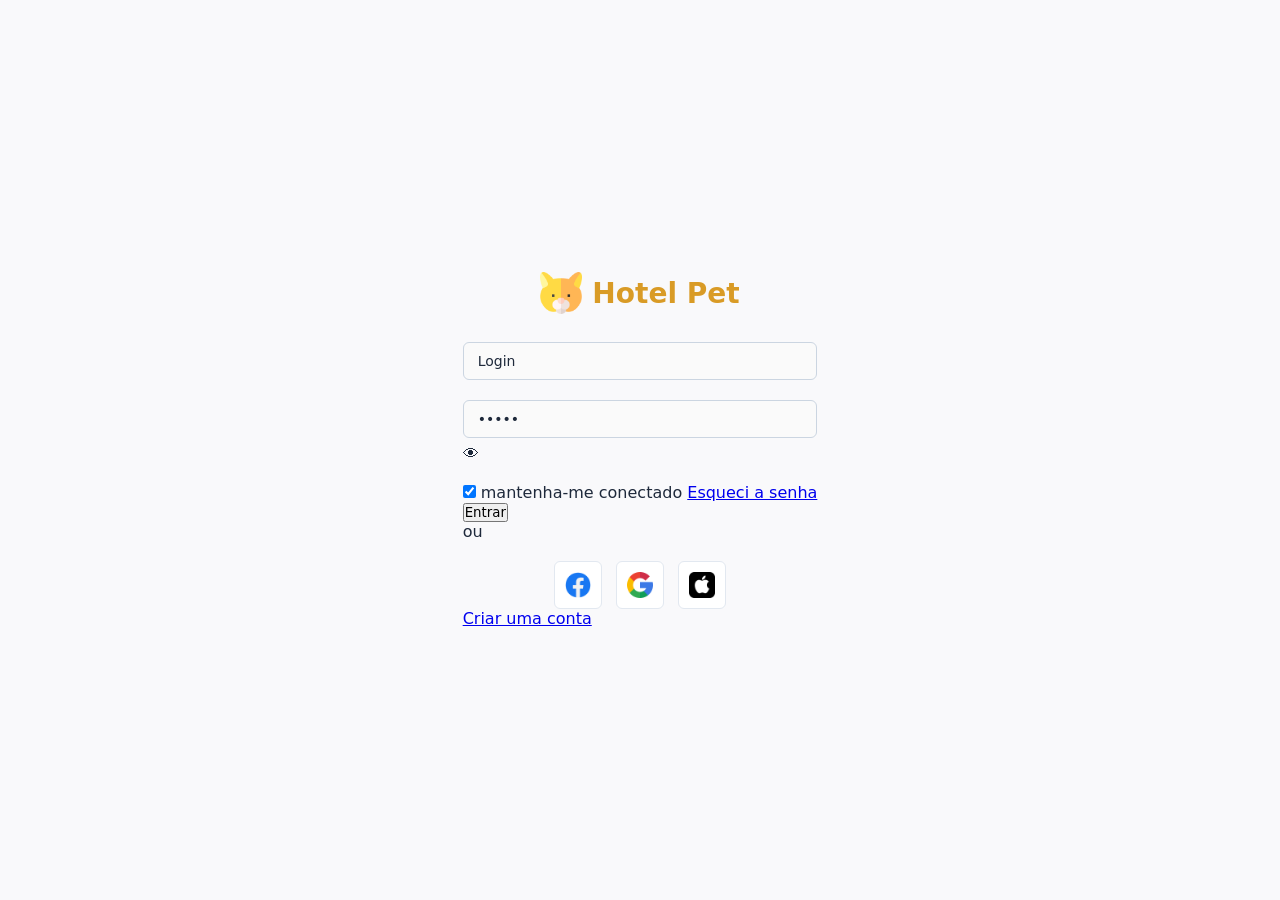
==== commit 560d60ae: "conectando js ao index" ====
--- a/index.html
+++ b/index.html
@@ -41,9 +41,9 @@
       <div class="image-section"></div>
       <div class="login-section">
         <div class="brand-title">
-  <img src="pet.png" alt="Logo Hotel Pet">
-  <span>Hotel Pet</span>
-</div>
+          <img src="pet.png" alt="Logo Hotel Pet">
+          <span>Hotel Pet</span>
+        </div>
         <form class="login-form" onsubmit="event.preventDefault(); navigateTo('pets');">
           <div class="form-group">
             <input type="text" class="form-control" placeholder="Login" value="Login">
@@ -63,18 +63,16 @@
         </form>
         <div class="divider"><span>ou</span></div>
         <div class="social-login">
-  <a href="#" class="social-btn" title="Facebook">
-    <img src="facebook.png" alt="Facebook">
-  </a>
-
-  <a href="#" class="social-btn" title="Google">
-    <img src="google.png" alt="Google">
-  </a>
-
-  <a href="#" class="social-btn" title="Apple">
-    <img src="apple.png" alt="Apple">
-  </a>
-</div>
+          <a href="#" class="social-btn" title="Facebook">
+            <img src="facebook.png" alt="Facebook">
+          </a>
+          <a href="#" class="social-btn" title="Google">
+            <img src="google.png" alt="Google">
+          </a>
+          <a href="#" class="social-btn" title="Apple">
+            <img src="apple.png" alt="Apple">
+          </a>
+        </div>
         <a href="#" onclick="navigateTo('criarConta'); return false;" class="create-account-link">Criar uma conta</a>
       </div>
     </div>
@@ -104,7 +102,7 @@
   </section>
 
   <!-- ========================================== -->
-  <!-- ESTRUTURA PRINCIPAL (PAINEL COM SIDEBAR)  -->
+  <!-- ESTRUTURA PRINCIPAL (PAINEL COM SIDEBAR)   -->
   <!-- ========================================== -->
   <div id="app-layout" style="display: none; width: 100%; min-height: 100vh;">
     
@@ -162,22 +160,7 @@
                   </tr>
                 </thead>
                 <tbody>
-                  <tr>
-                    <td><input type="checkbox" checked></td>
-                    <td>12349984501</td><td>Max</td><td>Cachorro</td><td>Pastor Alemão</td><td>Grande</td>
-                    <td class="table-actions">
-                      <a href="#" onclick="navigateTo('editarPet'); return false;">Editar</a>
-                      <a href="#" onclick="navigateTo('visualizarPet'); return false;">Visualizar</a>
-                    </td>
-                  </tr>
-                  <tr>
-                    <td><input type="checkbox"></td>
-                    <td>12349984502</td><td>Ginger</td><td>Gato</td><td>Não definida</td><td>Pequeno</td>
-                    <td class="table-actions">
-                      <a href="#" onclick="navigateTo('editarPet'); return false;">Editar</a>
-                      <a href="#" onclick="navigateTo('visualizarPet'); return false;">Visualizar</a>
-                    </td>
-                  </tr>
+                  <!-- Preenchido via JavaScript -->
                 </tbody>
               </table>
             </div>
@@ -359,26 +342,7 @@
                   </tr>
                 </thead>
                 <tbody>
-                  <tr>
-                    <td><input type="checkbox" checked></td>
-                    <td><div class="avatar-circle">👤</div></td>
-                    <td>joaodasilva@pet.com</td><td>João da Silva</td><td>Gerente</td>
-                    <td><span class="badge badge-success">Ativo</span></td><td>19/02/2020</td>
-                    <td class="table-actions">
-                      <a href="#" onclick="navigateTo('editarPerfil'); return false;">Editar</a>
-                      <a href="#" onclick="navigateTo('editarPerfil'); return false;">Visualizar</a>
-                    </td>
-                  </tr>
-                  <tr>
-                    <td><input type="checkbox"></td>
-                    <td><div class="avatar-circle">👤</div></td>
-                    <td>maria@pet.com</td><td>Maria da Silva</td><td>Funcionário</td>
-                    <td><span class="badge badge-danger">Inativo</span></td><td>19/02/2020</td>
-                    <td class="table-actions">
-                      <a href="#" onclick="navigateTo('editarPerfil'); return false;">Editar</a>
-                      <a href="#" onclick="navigateTo('editarPerfil'); return false;">Visualizar</a>
-                    </td>
-                  </tr>
+                  <!-- Preenchido via JavaScript -->
                 </tbody>
               </table>
             </div>
@@ -502,24 +466,7 @@
                   </tr>
                 </thead>
                 <tbody>
-                  <tr>
-                    <td><input type="checkbox" checked></td>
-                    <td>12349984501</td><td>Max</td><td>02/05/2021</td><td>07/05/2021</td>
-                    <td><span class="badge badge-reservada">Reservada</span></td><td>R$ 40,00</td>
-                    <td class="table-actions">
-                      <a href="#" onclick="navigateTo('editReservaEmAndamento'); return false;">Editar</a>
-                      <a href="#" onclick="navigateTo('verReserva'); return false;">Visualizar</a>
-                    </td>
-                  </tr>
-                  <tr>
-                    <td><input type="checkbox"></td>
-                    <td>12349984502</td><td>Ginger</td><td>02/05/2021</td><td>07/05/2021</td>
-                    <td><span class="badge badge-progresso">Em progresso</span></td><td>R$ 40,00</td>
-                    <td class="table-actions">
-                      <a href="#" onclick="navigateTo('editReservaEmAndamento'); return false;">Editar</a>
-                      <a href="#" onclick="navigateTo('verReserva'); return false;">Visualizar</a>
-                    </td>
-                  </tr>
+                  <!-- Preenchido via JavaScript -->
                 </tbody>
               </table>
             </div>
@@ -598,35 +545,23 @@
         <section id="verReserva" class="page">
           <div style="width: 100%;">
             <div class="breadcrumb">Home / reservas / ver reserva</div>
-            <div class="details-card">
+            <div class="card-container">
               <h1 class="page-title">Ver reserva</h1>
+              <div class="top-actions">
+                <button class="btn-action-outline" onclick="navigateTo('editReservaEmAndamento')">✏️ Editar</button>
+                <button class="btn-action-outline" onclick="if(confirm('Deseja excluir?')) navigateTo('reservas')">✖ Deletar</button>
+              </div>
               <div class="details-list">
                 <div class="detail-row"><span class="detail-label">Id:</span><span class="detail-value">1234099871</span></div>
-                <div class="detail-row"><span class="detail-label">Proprietário:</span><span class="detail-value">José da Silva</span></div>
-                <div class="detail-row"><span class="detail-label">Pet:</span><span class="detail-value"><a href="#" onclick="navigateTo('visualizarPet'); return false;">Max</a></span></div>
-                <div class="detail-row"><span class="detail-label">Chegada:</span><span class="detail-value">02/05/2021</span></div>
-                <div class="detail-row"><span class="detail-label">Partida:</span><span class="detail-value">07/05/2021</span></div>
+                <div class="detail-row"><span class="detail-label">Pet:</span><span class="detail-value">Max</span></div>
+                <div class="detail-row"><span class="detail-label">Período:</span><span class="detail-value">02/05/2021 - 07/05/2021</span></div>
+                <div class="detail-row"><span class="detail-label">Status:</span><span class="detail-value"><span class="badge badge-reservada">Reservada</span></span></div>
+                <div class="detail-row"><span class="detail-label">Total:</span><span class="detail-value">R$ 40,00</span></div>
                 <div class="detail-row"><span class="detail-label">Notas:</span><span class="detail-value">Lorem ipsum dolor sit amet...</span></div>
-                <div class="detail-row"><span class="detail-label">Anotações dos Funcionários:</span><span class="detail-value">Lorem ipsum dolor sit amet...</span></div>
-                <div class="detail-row">
-                  <span class="detail-label">Imagens</span>
-                  <div class="detail-value">
-                    <div class="images-grid">
-                      <div class="image-placeholder"></div>
-                      <div class="image-placeholder"></div>
-                    </div>
-                  </div>
-                </div>
-                <div class="detail-row" style="align-items: center;">
-                  <span class="detail-label">Status:</span>
-                  <div class="detail-value"><span class="status-badge">Finalizada</span></div>
-                </div>
-                <div class="detail-row"><span class="detail-label">Total das diárias:</span><span class="detail-value">R$ 40,00</span></div>
-                <div class="detail-row"><span class="detail-label">Recibo:</span><span class="detail-value"><a href="#">📎 recibo.pdf</a></span></div>
-                <div class="detail-row"><span class="detail-label">Criado em:</span><span class="detail-value">02/05/2021</span></div>
-                <div class="detail-row"><span class="detail-label">Atualizado em:</span><span class="detail-value">07/05/2021</span></div>
-              </div>
-              <button class="btn-back" onclick="navigateTo('reservas')">← Voltar</button>
+                <div class="bottom-actions">
+                  <button class="btn-back" onclick="navigateTo('reservas')">← Voltar</button>
+                </div>
+              </div>
             </div>
           </div>
         </section>
@@ -635,48 +570,9 @@
     </div>
   </div>
 
-  <!-- ========================================== -->
-  <!-- SCRIPT DE NAVEGAÇÃO E ROTEAR DAS TELAS    -->
-  <!-- ========================================== -->
-  <script>
-    function navigateTo(pageId) {
-      // 1. Oculta todas as páginas avulsas e do painel
-      document.querySelectorAll('.standalone-page, .page').forEach(page => {
-        page.classList.remove('active-page');
-      });
-
-      // 2. Se for tela fora do painel (login/registro)
-      if (pageId === 'login' || pageId === 'criarConta') {
-        document.getElementById('app-layout').style.display = 'none';
-        document.getElementById(pageId).classList.add('active-page');
-      } else {
-        // Exibe o layout do painel com sidebar
-        document.getElementById('app-layout').style.display = 'flex';
-        
-        // Exibe a tela específica solicitada
-        const targetPage = document.getElementById(pageId);
-        if (targetPage) {
-          targetPage.classList.add('active-page');
-        }
-
-        // Atualiza a opção ativa na barra lateral
-        document.querySelectorAll('.nav-item').forEach(item => item.classList.remove('active'));
-
-        if (['pets', 'cadastrarPet', 'editarPet', 'visualizarPet'].includes(pageId)) {
-          document.getElementById('nav-pets')?.classList.add('active');
-        } else if (['usuarios', 'cadastrarUsuario', 'editarPerfil'].includes(pageId)) {
-          document.getElementById('nav-usuarios')?.classList.add('active');
-        } else if (pageId === 'configuracoes') {
-          document.getElementById('nav-configuracoes')?.classList.add('active');
-        } else if (['reservas', 'fazerReserva', 'editReservaEmAndamento', 'verReserva'].includes(pageId)) {
-          document.getElementById('nav-reservas')?.classList.add('active');
-        }
-      }
-
-      // Rola a tela para o topo
-      window.scrollTo(0, 0);
-    }
-  </script>
-
+  <!-- SCRIPTS JS -->
+  <script src="dados.js"></script>
+  <script src="navegacao.js"></script>
+  <script src="busca.js"></script>
 </body>
 </html>
--- a/global.css
+++ b/global.css
@@ -335,4 +335,57 @@
 
 .login-link:hover {
   text-decoration: underline;
-}+}
+
+/* --- LOGO DA TELA DE LOGIN --- */
+
+.brand-title {
+  display: flex;
+  align-items: center;
+  justify-content: center;
+  gap: 10px;
+  color: var(--color-primary);
+  font-size: 28px;
+  font-weight: 700;
+  margin-bottom: 28px;
+}
+
+.brand-title img {
+  width: 42px;
+  height: 42px;
+  object-fit: contain;
+}
+
+
+/* --- LOGIN SOCIAL --- */
+
+.social-login {
+  display: flex;
+  justify-content: center;
+  align-items: center;
+  gap: 14px;
+  margin-top: 20px;
+}
+
+.social-btn {
+  width: 48px;
+  height: 48px;
+  display: flex;
+  align-items: center;
+  justify-content: center;
+  border: 1px solid var(--border-color);
+  border-radius: var(--radius-sm);
+  background-color: var(--bg-card);
+  transition: all 0.2s ease;
+}
+
+.social-btn:hover {
+  border-color: var(--color-primary);
+  background-color: var(--color-primary-light);
+}
+
+.social-btn img {
+  width: 26px;
+  height: 26px;
+  object-fit: contain;
+}
